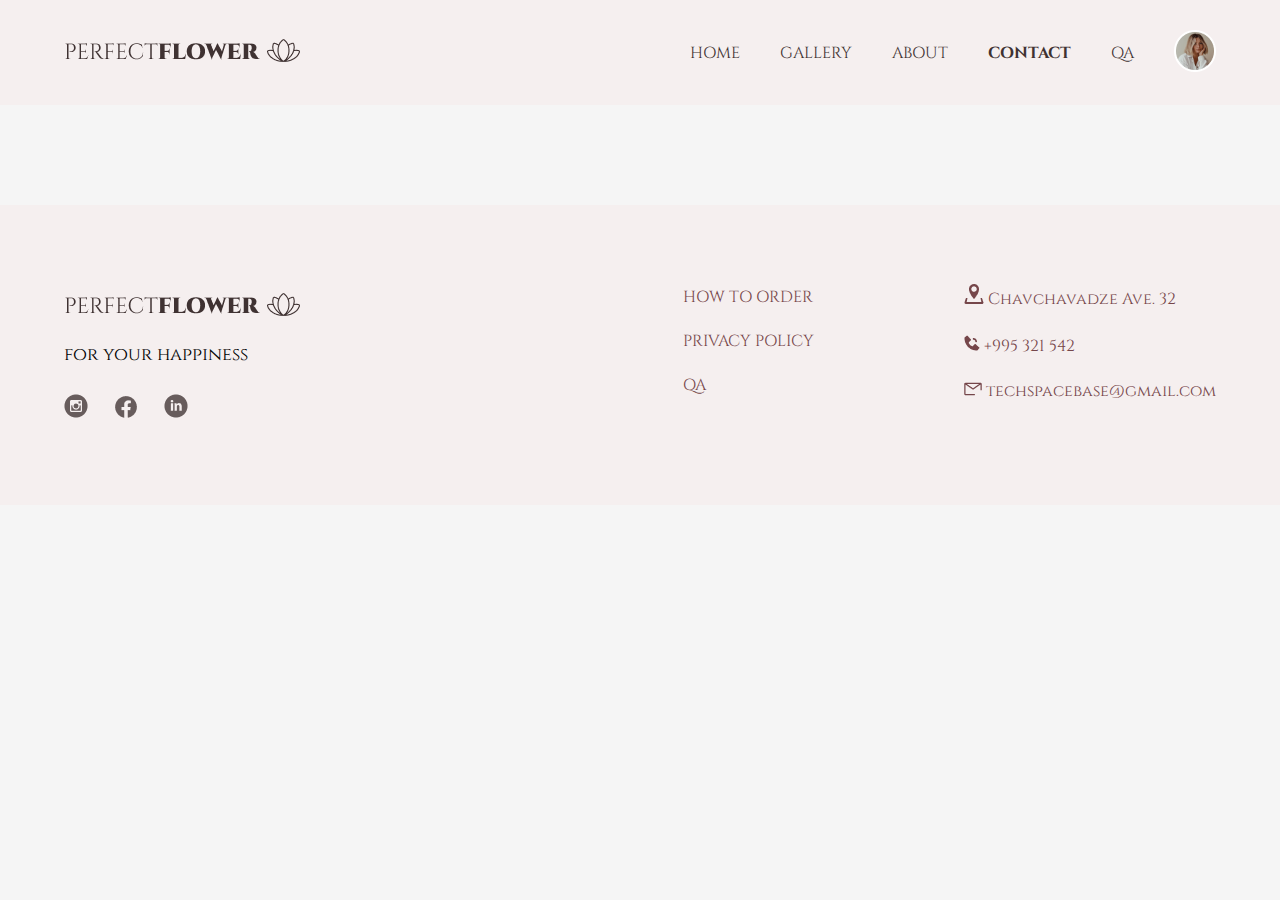
==== static/pages/contact.html @ e3f50fbc "create header, home and footer" ====
<!DOCTYPE html>
<html lang="en">
  <head>
    <meta charset="UTF-8" />
    <meta name="viewport" content="width=device-width, initial-scale=1.0" />
    <title>contact</title>
    <link rel="stylesheet" href="../style/reset.css" />
    <link rel="stylesheet" href="../style/style.css" />
  </head>
  <body>
    <header>
      <div class="container">
        <div class="inner-header">
          <div class="logo">
            <a href="../../index.html">
              <img src="../images/LOGO.png" alt="logo" />
            </a>
          </div>
          <nav>
            <ul>
              <li>
                <a href="../../index.html">HOME</a>
              </li>
              <li>
                <a href="./gallery.html">GALLERY</a>
              </li>
              <li>
                <a href="./about.html">ABOUT</a>
              </li>
              <li class="active">
                <a href="./contact.html">CONTACT</a>
              </li>
              <li>
                <a href="./qa.html">QA</a>
              </li>
            </ul>
          </nav>
          <div class="user-profile">
            <a href="#">
              <img src="../images/profile.png" alt="user-profile" />
            </a>
          </div>
        </div>
      </div>
    </header>
    <main></main>

    <footer>
      <div class="flex container footer-box">
        <div class="logo-specials">
          <a href="../../index.html">
            <img src="../images/LOGO.png" alt="logo" />
          </a>
          <p>for your happiness</p>
          <div class="socials">
            <a href="#">
              <img src="../images/Vector (3).png" alt="instagram" />
            </a>
            <a href="#">
              <img src="../images/ci_facebook.png" alt="facebook" />
            </a>
            <a href="#">
              <img
                src="../images/entypo-social_linkedin-with-circle.png"
                alt="linkdin" />
            </a>
          </div>
        </div>
        <div class="footer-li">
          <ul>
            <li>
              <a href="#">HOW TO ORDER</a>
            </li>
            <li>
              <a href="#">PRIVACY POLICY</a>
            </li>
            <li>
              <a href="./qa.html">QA</a>
            </li>
          </ul>
          <div class="location">
            <ul>
              <li>
                <a href="#">
                  <img src="../images/Vector.png" alt="location" />
                  Chavchavadze Ave. 32
                </a>
              </li>
              <li>
                <a href="#">
                  <img src="../images/Vector (1).png" alt="phone" />
                  +995 321 542
                </a>
              </li>
              <li>
                <a href="#">
                  <img src="../images/Vector (2).png" alt="email" />
                  techspacebase@gmail.com
                </a>
              </li>
            </ul>
          </div>
        </div>
      </div>
    </footer>
  </body>
</html>
---- static/style/style.css ----
@import url("https://fonts.googleapis.com/css2?family=Cinzel:wght@400..900&family=Open+Sans:ital,wght@0,300..800;1,300..800&display=swap");

body {
  background-color: #f5f5f5;
  font-family: "Cinzel", serif;
}

.container {
  max-width: 1240px;
  width: 90%;
  margin: 0 auto;
}

.flex {
  display: flex;
  justify-content: space-between;
  align-items: center;
}

/* header styles */
header {
  padding: 30px 0;
  background-color: #f5efef;
}

.inner-header {
  display: flex;
  align-items: center;
}

nav {
  display: flex;
  justify-content: flex-end;
  flex-grow: 1;
}

nav ul {
  display: flex;
}

nav ul li {
  margin-right: 40px;
}

nav ul li a {
  font-size: 16px;
  color: #3f3232;
  text-decoration: none;
}

.active {
  font-weight: bold;
}

/* main page for home  */

.specials-box {
  margin-top: 200px;
}

h1 {
  margin-bottom: 50px;
  font-size: 18px;
}

.box {
  width: 24%;
  padding: 15px;
  border: 1px solid #75464ab2;
  border-radius: 10px;
}

.box h3 {
  font-size: 20px;
  margin-top: 10px;
}

span {
  font-size: 24px;
  float: right;
}

.item-price {
  color: green;
}

.box button {
  cursor: pointer;
  padding: 10px 15px;
  border: none;
  color: #fff;
  background-color: #3f3232;
  font-size: 15px;
  margin: 0 auto;
  display: flex;
  margin-top: 10px;
}

/* footer styles */

footer {
  background-color: #f5efef;
}

.footer-box {
  height: 300px;
  margin-top: 100px;
}

.socials {
  display: flex;
  gap: 25px;
}

.logo-specials p {
  font-size: 18px;
  margin: 20px 0 30px 0;
}

.footer-li {
  display: flex;
  align-items: center;
  gap: 150px;
}

.footer-li ul li a {
  font-size: 16px;
  color: #75464a;
  text-decoration: none;
}

.footer-li ul li {
  margin-bottom: 28px;
}
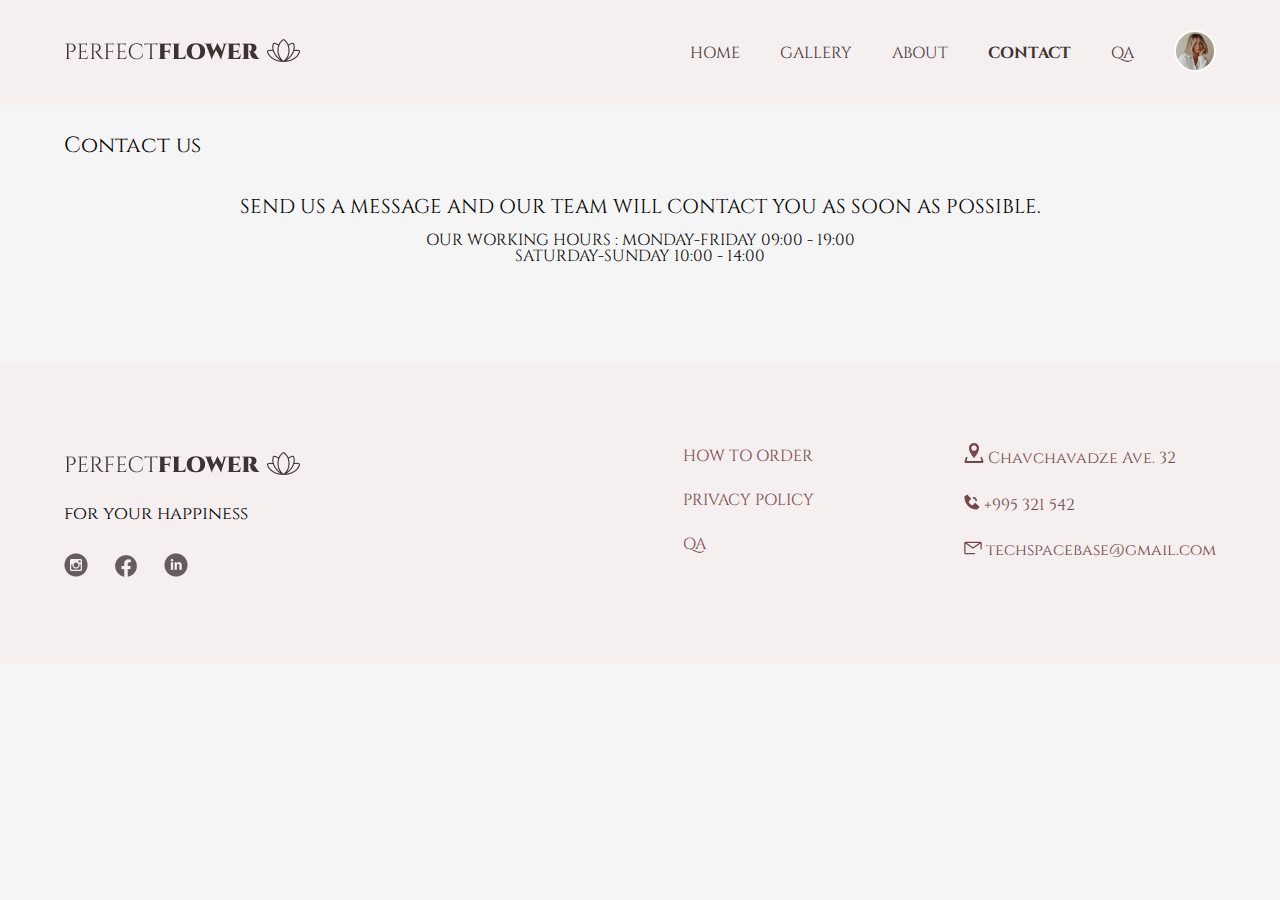
==== commit 7d302312: "add" ====
--- a/static/pages/contact.html
+++ b/static/pages/contact.html
@@ -43,7 +43,18 @@
         </div>
       </div>
     </header>
-    <main></main>
+    <main>
+      <div class="container">
+        <h2 class="title">Contact us</h2>
+        <div class="contact-info">
+          <h3>
+            SEND US A MESSAGE AND OUR TEAM WILL CONTACT YOU AS SOON AS POSSIBLE.
+          </h3>
+          <p>OUR WORKING HOURS : MONDAY-FRIDAY 09:00 - 19:00</p>
+          <p>SATURDAY-SUNDAY 10:00 - 14:00</p>
+        </div>
+      </div>
+    </main>
 
     <footer>
       <div class="flex container footer-box">
--- a/static/style/style.css
+++ b/static/style/style.css
@@ -96,6 +96,86 @@
   margin-top: 10px;
 }
 
+/* Gallery page */
+.gallery h2 {
+  font-size: 18px;
+  margin-top: 150px;
+  margin-bottom: 50px;
+}
+
+.gallery-imgs {
+  display: grid;
+  grid-template-columns: repeat(3, 1fr);
+  grid-template-rows: repeat(3, auto);
+  gap: 20px;
+  align-items: center;
+  justify-content: center;
+}
+
+.gallery-item {
+  padding: 10px;
+}
+
+.gallery-imgs img {
+  transition: 300ms;
+}
+
+.gallery-imgs img:hover {
+  transform: scale(1.1);
+}
+
+/* qa page  */
+.qa-page h2 {
+  font-size: 18px;
+  line-height: 24px;
+  margin-top: 50px;
+  margin-bottom: 30px;
+}
+
+.qa-page h3 {
+  font-size: 25px;
+  color: #000000;
+  margin-bottom: 30px;
+  margin-top: 10px;
+}
+
+.qa-page p {
+  font-size: 18px;
+  color: #1e1c1c;
+  margin-top: 50px;
+  padding: 10px;
+  margin-bottom: 50px;
+  border-bottom: 1px solid #75464ab2;
+}
+
+/* abut us page */
+.about-page h2 {
+  font-size: 24px;
+  margin-top: 30px;
+  margin-bottom: 40px;
+}
+.about-page p {
+  font-size: 20px;
+  color: #75464ab2;
+}
+
+/* contact page */
+.title {
+  font-size: 22px;
+  margin-top: 30px;
+  margin-bottom: 40px;
+}
+
+.contact-info {
+  text-align: center;
+}
+
+.contact-info h3 {
+  font-size: 20px;
+  color: #000000;
+  margin-bottom: 15px;
+}
+
 /* footer styles */
 
 footer {
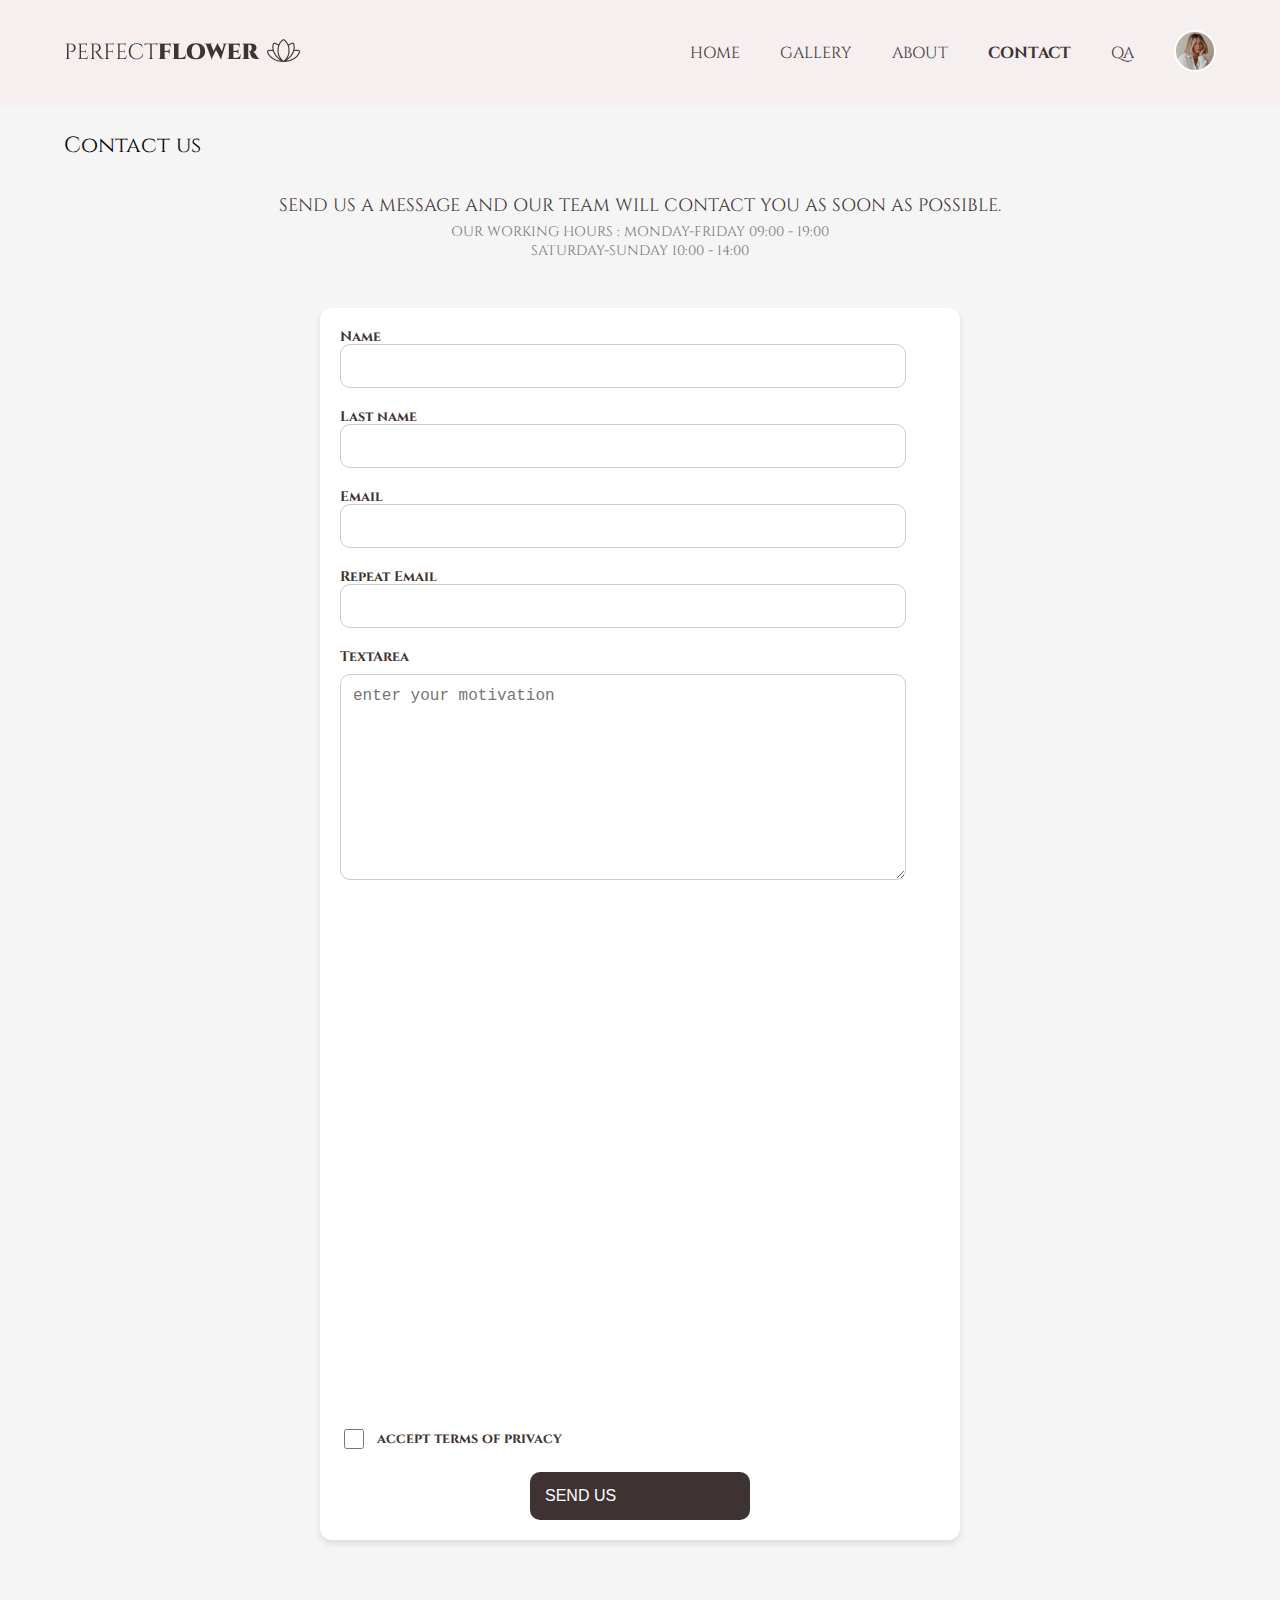
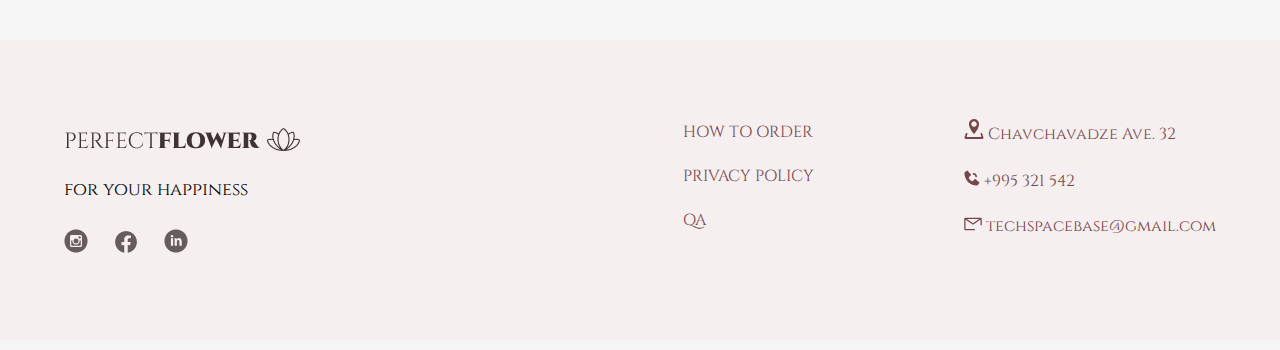
==== commit 6831b3b6: "add" ====
--- a/static/pages/contact.html
+++ b/static/pages/contact.html
@@ -52,6 +52,49 @@
           </h3>
           <p>OUR WORKING HOURS : MONDAY-FRIDAY 09:00 - 19:00</p>
           <p>SATURDAY-SUNDAY 10:00 - 14:00</p>
+        </div>
+        <div class="forms">
+          <form class="flex-form">
+            <div>
+              <label class="f-name" for="name">Name</label>
+              <input type="text" name="name" />
+            </div>
+            <div>
+              <label class="last-name" for="last-name">Last name</label>
+              <input type="text" name="last-name" />
+            </div>
+            <div>
+              <label class="email" for="email">Email</label>
+              <input type="email" name="email" />
+            </div>
+            <div>
+              <label class="email" for="email">Repeat Email</label>
+              <input type="email" name="email" />
+            </div>
+            <div>
+              <label for="text-area">TextArea</label>
+              <textarea
+                name="text-area"
+                placeholder="enter your motivation"
+                cols="30"
+                rows="10"></textarea>
+            </div>
+            <div>
+              <iframe
+                src="https://www.google.com/maps/embed?pb=!1m18!1m12!1m3!1d527.7198472571458!2d44.97362260329754!3d41.564174307949926!2m3!1f0!2f0!3f0!3m2!1i1024!2i768!4f13.1!3m3!1m2!1s0x404406ba54c7d599%3A0x3028aefa63cb485!2sLEGAL%20ENTITY%20OF%20PUBLIC%20LAW%20COLLEGE%20%2C%2CMODUS%E2%80%99%E2%80%99!5e0!3m2!1sen!2sge!4v1738944990497!5m2!1sen!2sge"
+                width="470"
+                height="470"
+                style="border: 0"
+                allowfullscreen=""
+                loading="lazy"
+                referrerpolicy="no-referrer-when-downgrade"></iframe>
+            </div>
+            <div class="marking-block">
+              <input type="checkbox" />
+              <label for="privacy-policy">accept terms of privacy</label>
+            </div>
+            <button class="send-button flex">SEND US</button>
+          </form>
         </div>
       </div>
     </main>
--- a/static/style/style.css
+++ b/static/style/style.css
@@ -176,6 +176,100 @@
   margin-bottom: 15px;
 }
 
+.contact-info {
+  text-align: center;
+  margin-bottom: 30px;
+}
+
+.contact-info h3 {
+  font-size: 18px;
+  color: #3f3232;
+  font-weight: 300;
+  margin-bottom: 10px;
+}
+
+.contact-info p {
+  font-size: 14px;
+  color: #777;
+  margin: 5px 0;
+}
+
+.forms {
+  margin-top: 50px;
+  display: flex;
+  justify-content: center;
+}
+
+.flex-form {
+  display: flex;
+  flex-direction: column;
+  gap: 20px;
+  width: 90%;
+  max-width: 600px;
+  padding: 20px;
+  background-color: #ffffff;
+  border-radius: 12px;
+  box-shadow: 0 4px 6px rgba(0, 0, 0, 0.1);
+}
+
+label {
+  font-size: 14px;
+  font-weight: bold;
+  color: #3f3232;
+}
+
+input[type="text"],
+input[type="email"],
+textarea {
+  width: 90%;
+  padding: 12px;
+  border: 1px solid #ccc;
+  border-radius: 10px;
+  font-size: 16px;
+}
+
+input[type="text"]:focus,
+input[type="email"]:focus,
+textarea:focus {
+  border-color: #3f3232;
+}
+
+textarea {
+  margin-top: 10px;
+}
+
+iframe {
+  border-radius: 10px;
+  width: 100%;
+  margin-top: 20px;
+}
+
+.marking-block {
+  display: flex;
+  align-items: center;
+  gap: 10px;
+  margin-top: 10px;
+}
+
+.marking-block input {
+  width: 20px;
+  height: 20px;
+}
+
+.send-button {
+  background-color: #3f3232;
+  color: #fff;
+  font-size: 16px;
+  padding: 15px;
+  width: 100%;
+  max-width: 220px;
+  margin-top: 30px;
+  border: none;
+  border-radius: 10px;
+  cursor: pointer;
+  margin: 0 auto;
+}
+
 /* footer styles */
 
 footer {
